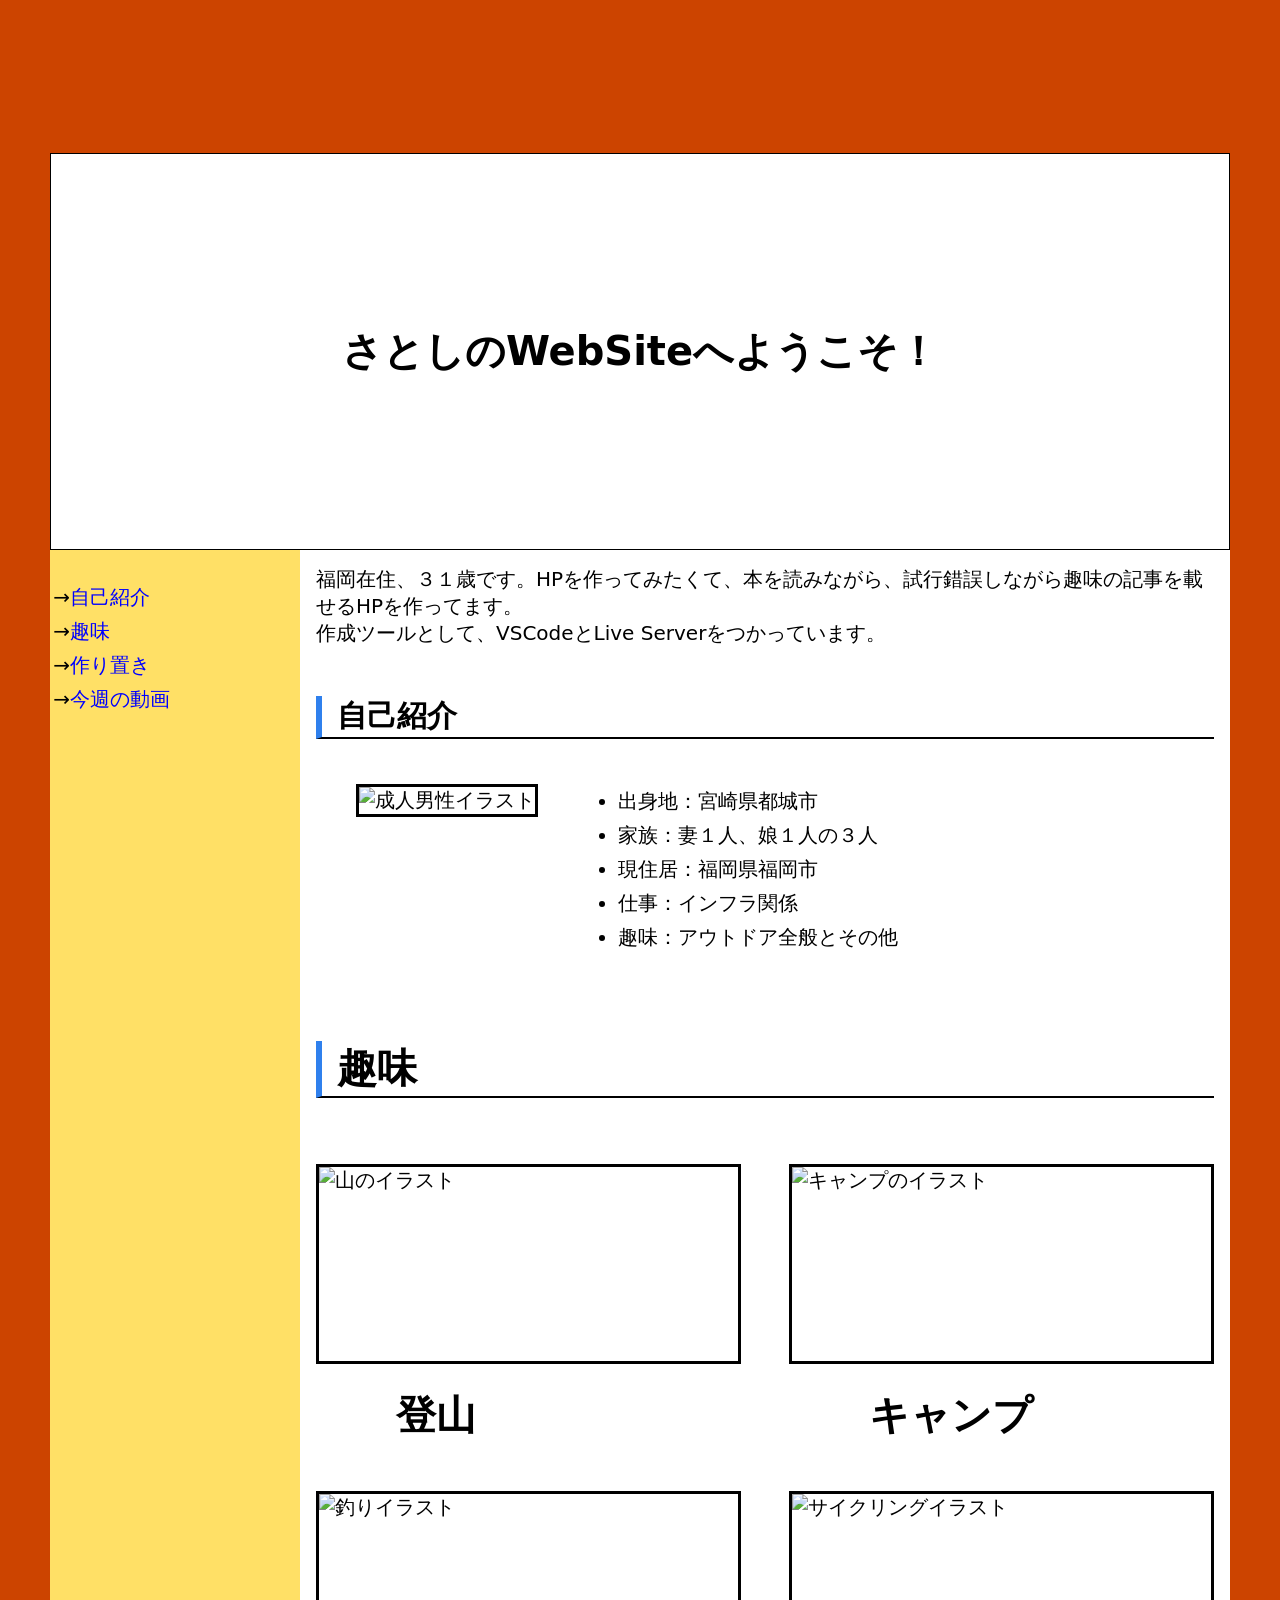
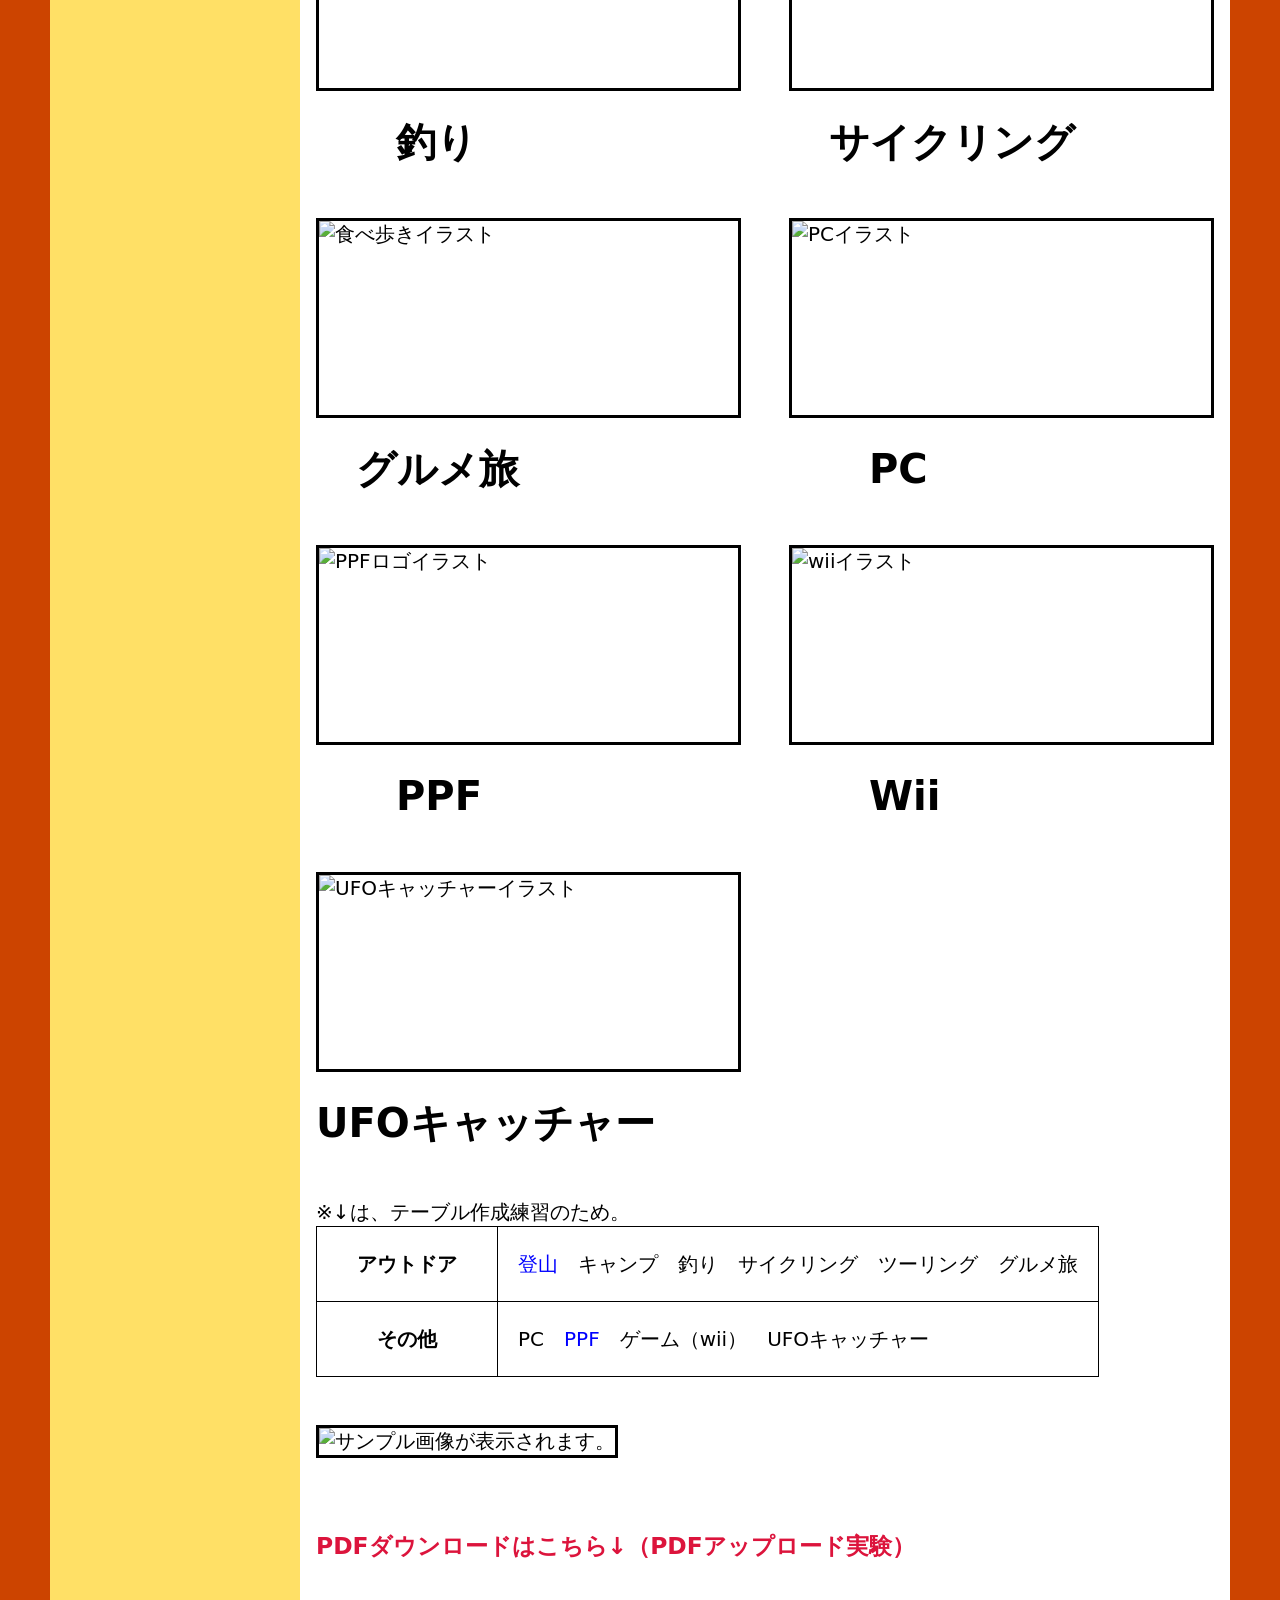
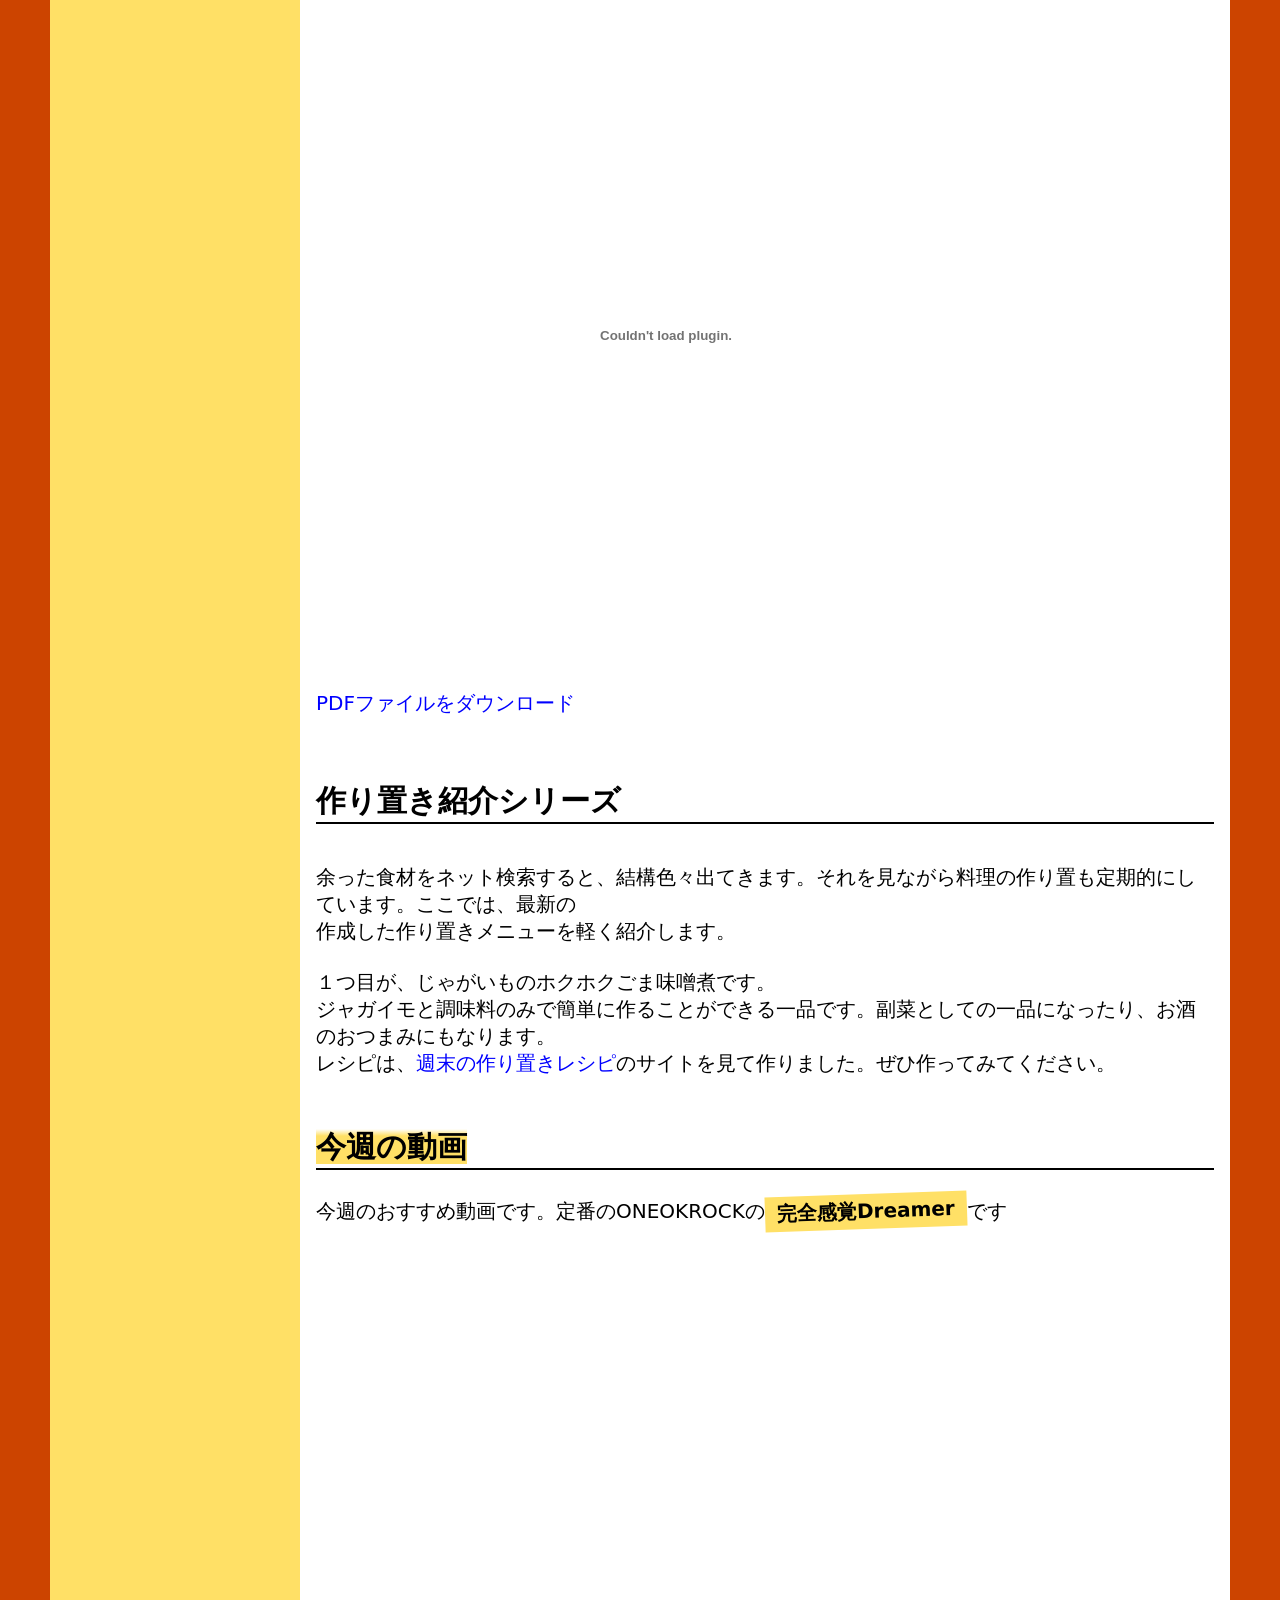
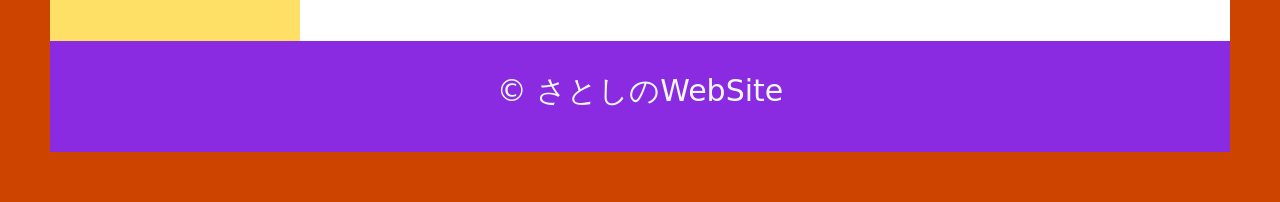
==== index.html @ 6adfbb58 "リベンジ初回アップ リベンジマッチで、初回アップロード" ====
<!DOCTYPE html>
<html lang="ja">
<head>
<meta charset="UTF-8">
<meta name="ViewerPort" content="width=device-width, initial-scale=1.0">
<link rel="stylesheet" href="MywebSitestyle.css">
<title>初めてのWebページ</title>
<head> 
</head>
<body>
    <header class="header">
    </header>
<h1 class="logo hero">さとしのWebSiteへようこそ！</h1>
<div class="a-kaibu">
<nav class="nav">
    <ul>
<li><a href="index.html#syoukai">自己紹介</a></li>
<li><a href="index.html#Myhobby">趣味</a></li>
<li><a href="index.html#mycooking">作り置き</a></li>
<li><a href="index.html#douga">今週の動画</a></li>
    </ul>
</nav>

<main class="main2">
<p1>福岡在住、３１歳です。HPを作ってみたくて、本を読みながら、試行錯誤しながら趣味の記事を載せるHPを作ってます。</p1>
<br><p2>作成ツールとして、VSCodeとLive Serverをつかっています。</p2>
<br>
<br>
<h2 id="dare" class="syoukai">自己紹介</h2>

<div class="flex">
    <figure class="ManImage"><img src="成人男性イラスト.png"width="150px"height="180px"border="3"alt="成人男性イラスト"></figure>

<ul>
    <li>出身地：宮崎県都城市</li>
    <li>  家族：妻１人、娘１人の３人</li>
    <li>現住居：福岡県福岡市</li>
    <li>  仕事：インフラ関係</li>
    <li>  趣味：アウトドア全般とその他</li>
    
</ul>
</div>
<h5 id="Myhobby" class="myhobby">趣味</h5>
<div class="hobbyitems" >
    <div class="item">
        <img src="山のイラスト.png"width="250px"height="200px"border="3"alt="山のイラスト">
        <br><p12><strong>　　登山</strong></p12>
    </div>
    <div class="item">
        <img src="キャンプイラスト.png"width="250px"height="200px"border="3"alt="キャンプのイラスト">
        <br><p12><strong>　　キャンプ</strong></p12>
    </div>
    <div class="item">
<img src="釣りイラスト.png"width="250px"height="200px"border="3"alt="釣りイラスト">
<br><p12><strong>　　釣り</strong></p12>
    </div>
    <div class="item">
    <img src="サイクリングのイラスト.png"width="250px"height="200px"border="3"alt="サイクリングイラスト">
<br><p12><strong>　サイクリング</strong></p12>
    </div>
    <div class="item">
    <img src="食べ歩きイラスト.png"width="250px"height="200px"border="3"alt="食べ歩きイラスト">
<br><p12><strong>　グルメ旅</strong></p12>
    </div>
 <div class="item">
    <img src="PCイラスト.png"width="250px"height="200px"border="3"alt="PCイラスト">
<br><p12><strong>　　PC</strong></p12>
    </div>
 <div class="item">
    <img src="PPFのロゴ.png"width="250px"height="200px"border="3"alt="PPFロゴイラスト">
<br><p12><strong>　　PPF</strong></p12>
    </div>
     <div class="item">
    <img src="wiiのイラスト.png"width="250px"height="200px"border="3"alt="wiiイラスト">
<br><p12><strong>　　Wii</strong></p12>
    </div>
     <div class="item">
    <img src="UFOキャッチャーイラスト.png"width="250px"height="200px"border="3"alt="UFOキャッチャーイラスト">
<br><p12><strong>UFOキャッチャー</strong></p12>
    </div>
</div>
<br><br>
<p13>※↓は、テーブル作成練習のため。</p13>
<table class="hobbyinfo">
    <tr>
        <th>アウトドア　　</th>
        <td><a href="登山.html" target="_blank">登山</a>　キャンプ　釣り　サイクリング　ツーリング　グルメ旅</td>
    </tr>
    <tr>
        <th>その他　　</th>
        <td>PC　<a href="PPF.html" target="_blank">PPF</a>　ゲーム（wii）　UFOキャッチャー</td>
        </tr>
</table>


<br><br><img src="山々のイラスト.svg" width="500px"height="400px"border="3"alt="サンプル画像が表示されます。">
<br>
<br>
<br>
<h3>PDFダウンロードはこちら↓（PDFアップロード実験）</h3>
<embed src="pdf_test.pdf" type="application/pdf" width="700px"height="700px">
<br><p5><a href="pdf_test.pdf" download="pdf_test">PDFファイルをダウンロード</a></p5>
<br>
<br>
<h4 id="mycooking">作り置き紹介シリーズ</h4>
<p8>余った食材をネット検索すると、結構色々出てきます。それを見ながら料理の作り置も定期的にしています。ここでは、最新の</p8>
<br>
<p8>作成した作り置きメニューを軽く紹介します。</p8>
<br>
<br>
<p9>１つ目が、じゃがいものホクホクごま味噌煮です。</p9>
<br><p10>ジャガイモと調味料のみで簡単に作ることができる一品です。副菜としての一品になったり、お酒のおつまみにもなります。</p10>
<br><p11>レシピは、<a href="https://mayukitchen.com/simmered-potato-sesame-miso/" target="_blank">週末の作り置きレシピ</a>のサイトを見て作りました。ぜひ作ってみてください。</p11>
<br>

<h6 id="douga" class="douga"><span>今週の動画</span></h6>
<br>
<p13 class="osusumedouga">今週のおすすめ動画です。定番のONEOKROCKの<strong class="douganame">完全感覚Dreamer</strong>です</p13>
<iframe class="youtubefreame" width="696" height="391" src="https://www.youtube.com/embed/xGbxsiBZGPI?list=RDxGbxsiBZGPI" title="ONE OK ROCK 「完全感覚Dreamer」" frameborder="0" allow="accelerometer; autoplay; clipboard-write; encrypted-media; gyroscope; picture-in-picture; web-share" referrerpolicy="strict-origin-when-cross-origin" allowfullscreen></iframe>
</main>
</div>
</body>

<footer class="footer1">
    <p6>&copy; さとしのWebSite</p6>
</footer>
</body>
</html>
---- MywebSitestyle.css ----
body {
  font-family: system-ui, sans-serif;
  margin: 0 auto 0 auto;
  padding: 50px; /*高さ*/
  max-width: 2000px;  /*画像の伸縮の上限の設定*/
  background-color: #cc4400;
}
html{font-size: 20px;
font-family: sans-serif;
}

*{box-sizing: border-box;
}

/*ヘッダーの背景画像の設定*/
.header{background-image: url(山々のイラスト.png);
padding-top: 93px;
background-repeat: repeat-x;

}
.a-kaibu{display: flex;}

.nav{font-size: 20px;
width: 250px;
flex-shrink: 0;
background: #ffe066;}

.main2{flex: 1;
padding: 16px;
background-color: white;
margin: 0 0 0 0;}

/*タイトル（見出し）*/
h1 {/*background-color: rgb(30, 129, 210);*/
  color: #cc4400;
  padding-top: 0px;
  padding-bottom: 0px;
}



/*自己紹介（見出し）の下線部の設定。*/
h2{border-bottom:  2px solid black;}/*<h2>タグの文字に2pxの黒色の下線を引く*/

/*自己紹介（見出し）の左太線の設定*/
.syoukai{border-left: 6px solid #2f80ed;
  padding-left: 15px;
}

.flex{display: flex;}

/*趣味（見出し）の設定*/
h5{font-size: 40px;
  border-bottom:  2px solid black;
}

/*趣味（見出し）の左太線の設定*/
.myhobby{border-left: 6px solid #2f80ed;
padding-left: 15px;}

/*掛線の設定（枠組み）*/
.hobbyinfo{border-collapse: collapse;}


.hobbyinfo th,.hobbyinfo td{border: 1px solid black;
padding: 20px;}

p12{font-size: 40px;}

.hobbyitems{
  display: grid;
  grid-template-columns: repeat(auto-fit,minmax(280px,1fr));
  gap: clamp(20px,4vw,48px);
}

.hobbyitems img{ 
  width: 100%;
  height: 200px; /* 必要に応じて高さを固定 */
  object-fit:contain; /* 画像の比率を保ちつつ、はみ出た部分を切り抜いて枠に合わせる */
  display: block; /* 画像下の余白を消す */
}



/*タイトル（見出し）のlogoクラスの設定*/
.logo{text-align:center;
  background-repeat: no-repeat; /*ヒーロー画像の繰返処理設定*/
  background-position: center;/*配置場所*/
  background-size: cover;/*画面全体表示or画像全体表示の設定*/
  color: black;/*<h1>の文字の色*/
  margin: 10px 0 0 0;
  border: 0.5px solid black;
  padding: 0 0 0 0;
}

/*<h1>のところへのヒーロー画像の挿入*/
.logo.hero{
  padding: 170px 0 ;
  background-image: url(パーティー文字挿入可能画像.jpeg);
  background-color: white;
  
  
}

/*ナビゲーション(3つのやつ）全体のフォントサイズ設定*/
nav{font-size: 20px;
}

/*ナビゲーションの空間間隔、、上方向の間隔の設定、表示スタイル→*/
.nav ul{
  margin: 30px 0 30px 20px;
  padding:0;
  list-style-type: "→";
}

/*p、li、td全体の文字のサイズの設定*/
p,li,td{line-height: 1.7;
}
/*すべての<a>のリンクの文字の色*/
a:link{
  color: blue;
  text-decoration: none;
}
/*すべての<a>のリンク先が訪問済みであるかどうか？？*/
a:visited{
  color: blue;
  text-decoration: none;
}

/*すべての<a>のマウスポインタを文字にあてたときの下線部分の設定*/
a:hover
{
  color: blue;
  text-decoration: underline;
}

/*<a>の文字がマウスポインタで押されているとき*/
a:active{
  color: blue;
  text-decoration: underline;
}

/*すべてのimgタグの画像が、親BOｘの幅に伸縮できるようにする設定*/
img{max-width: 100%;}






/*色の設定*/
h3 {color: crimson;
}

/*p3 {padding: 20px;
}*/

/*PDFの枠線の設定*/
embed{border: 2px solid #0000;}

/*作り置き紹介シリーズ（見出し）の設定*/
h4{
  font-size: 30px;
  border-bottom: 2px solid black;
}

/*今週の動画（見出し）の下線部の設定*/
h6{font-size: 30px;
border-bottom: 2px solid black;
margin: 0 auto 0 auto;
}

/*今週の動画（見出し）の幅設定*/
/*.douga{padding-top: 20px;
margin: 20px auto 20px auto;}
※ 6/7コメントアウト他レイアウト実験*/

.douga{padding-top: 50px;}

/*今週の動画（見出し）の強調lineの設定*/
h6 span{background:linear-gradient(transparent 0,#ffe066 20%);}

.osusumedouga{padding-bottom: 20px;}
p13{padding-bottom: 20px;}

/*上の文章とyoutubeフレームとの間隔をあける設定*/
.youtubefreame{padding-top: 20px;}

/*Youtubeの曲名の強調ラインの設定*/
.douganame{background: #ffe066;
display: inline-block;
padding: 4px 12px;
transform: rotate(-2deg);}




/*フッターの設定。*/
.footer1{
  padding-top: 40px; /*文字の上に40px幅まで塗る*/
  padding-bottom: 40px;/*文字の下に40px幅まで塗る*/
  text-align: center;/*文字の配置位置*/
  background-color: blueviolet; /*塗りつぶしの色*/
  color: aliceblue;/*フッターの文字の色*/
  margin: -10px auto 0 auto;
  
}

/*フッターの文字のフォントサイズ*/
p6{
  font-size: 30px;
}
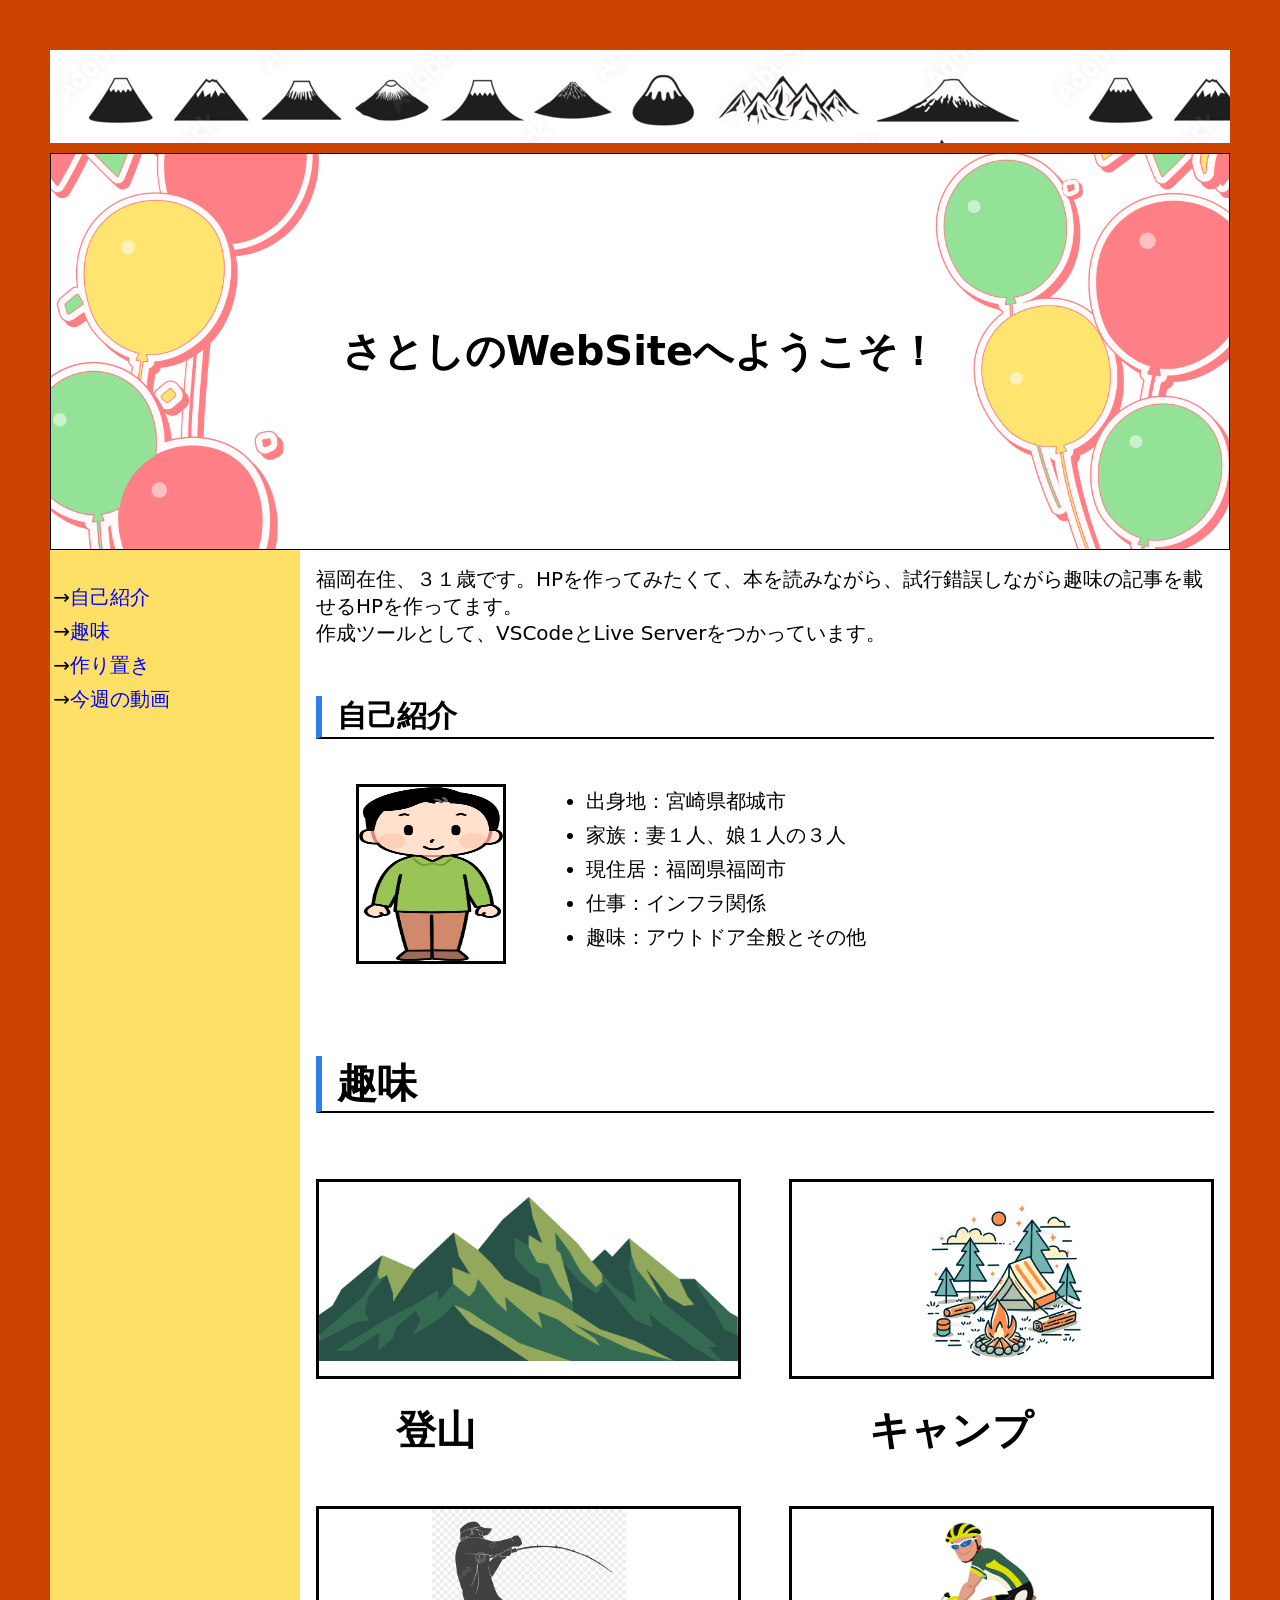
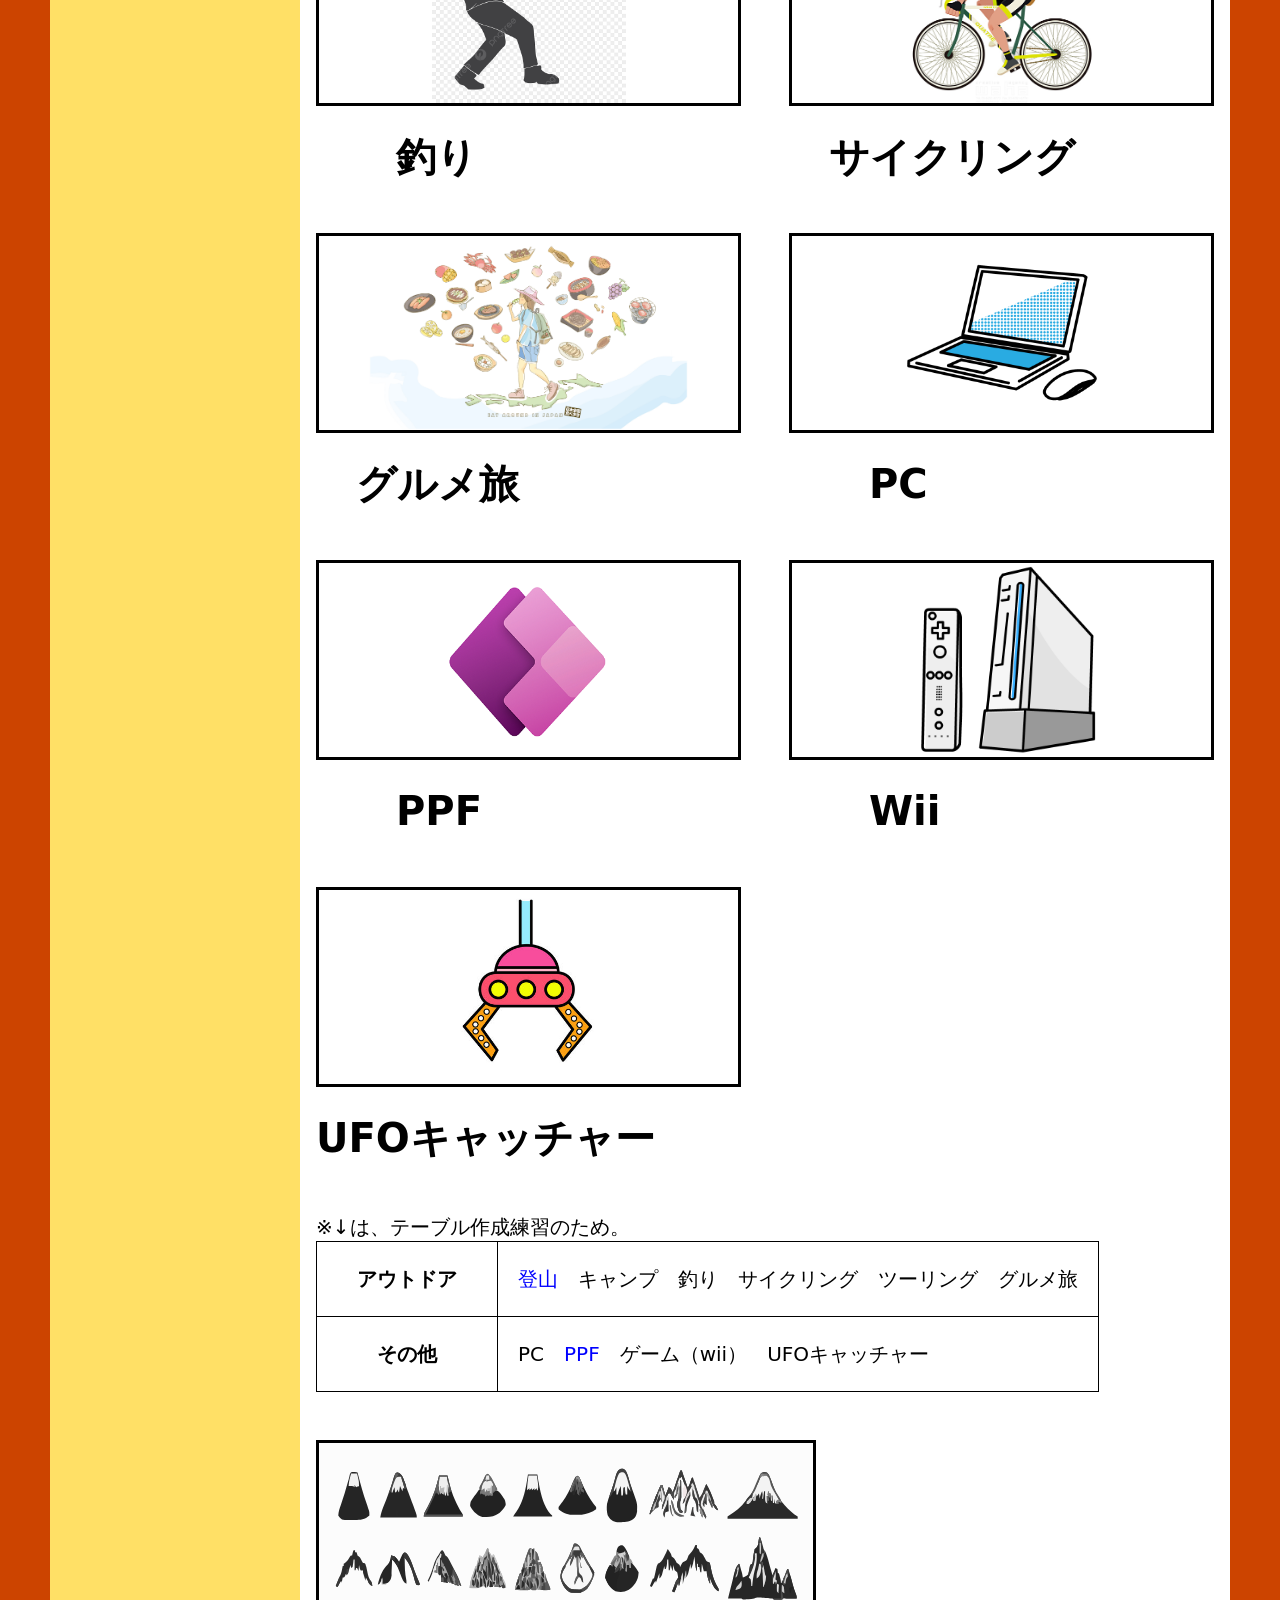
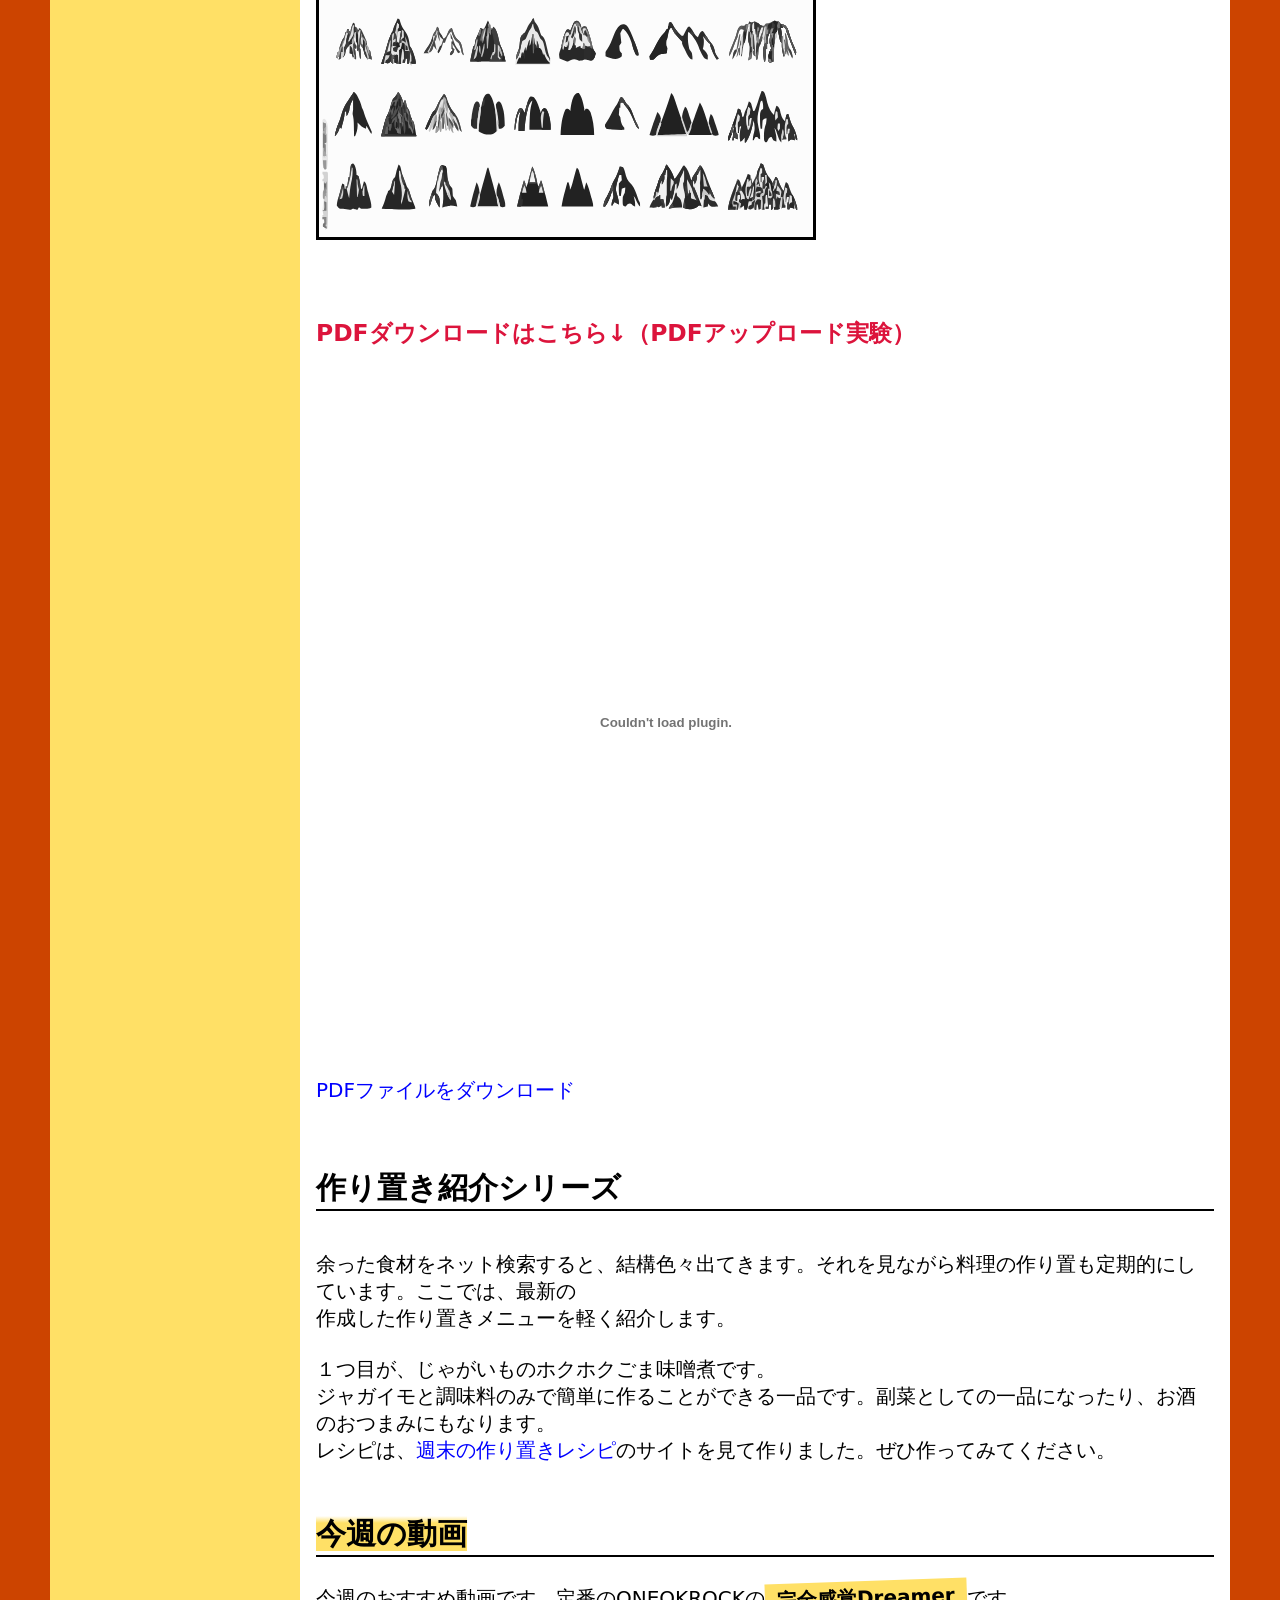
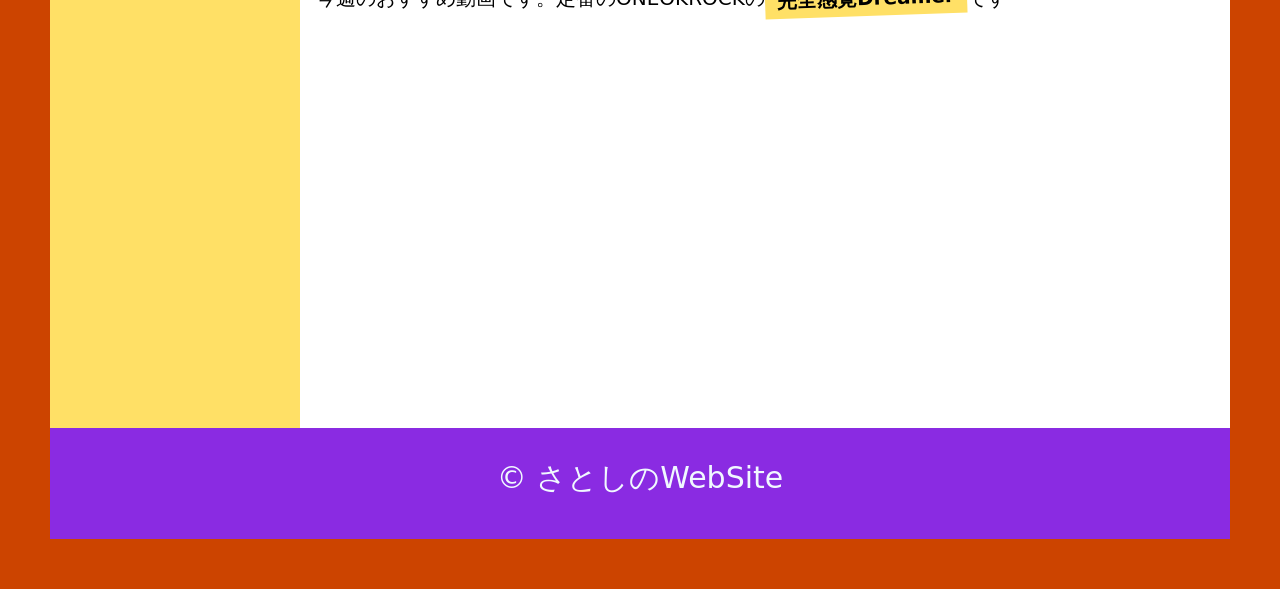
==== commit a33ba0d1: "Update index.html" ====
--- a/index.html
+++ b/index.html
@@ -125,4 +125,4 @@
     <p6>&copy; さとしのWebSite</p6>
 </footer>
 </body>
-</html>+</html>
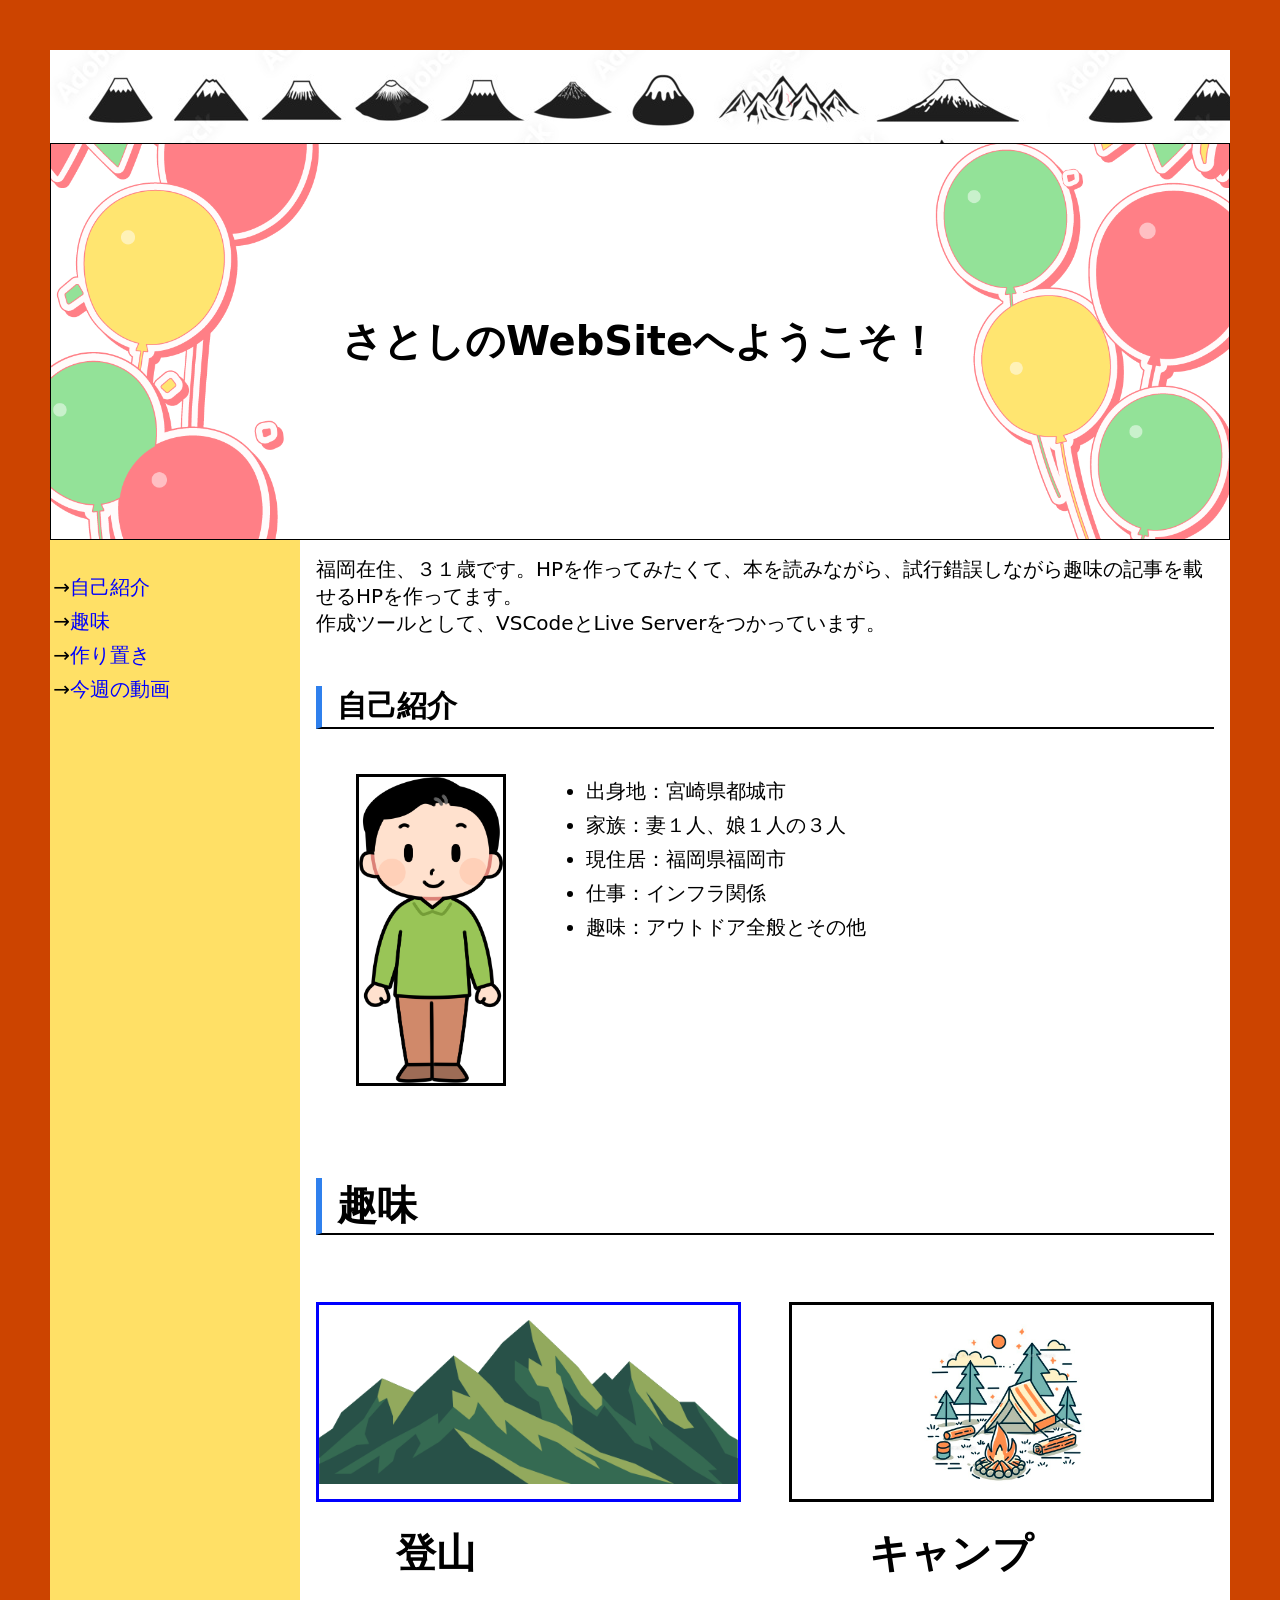
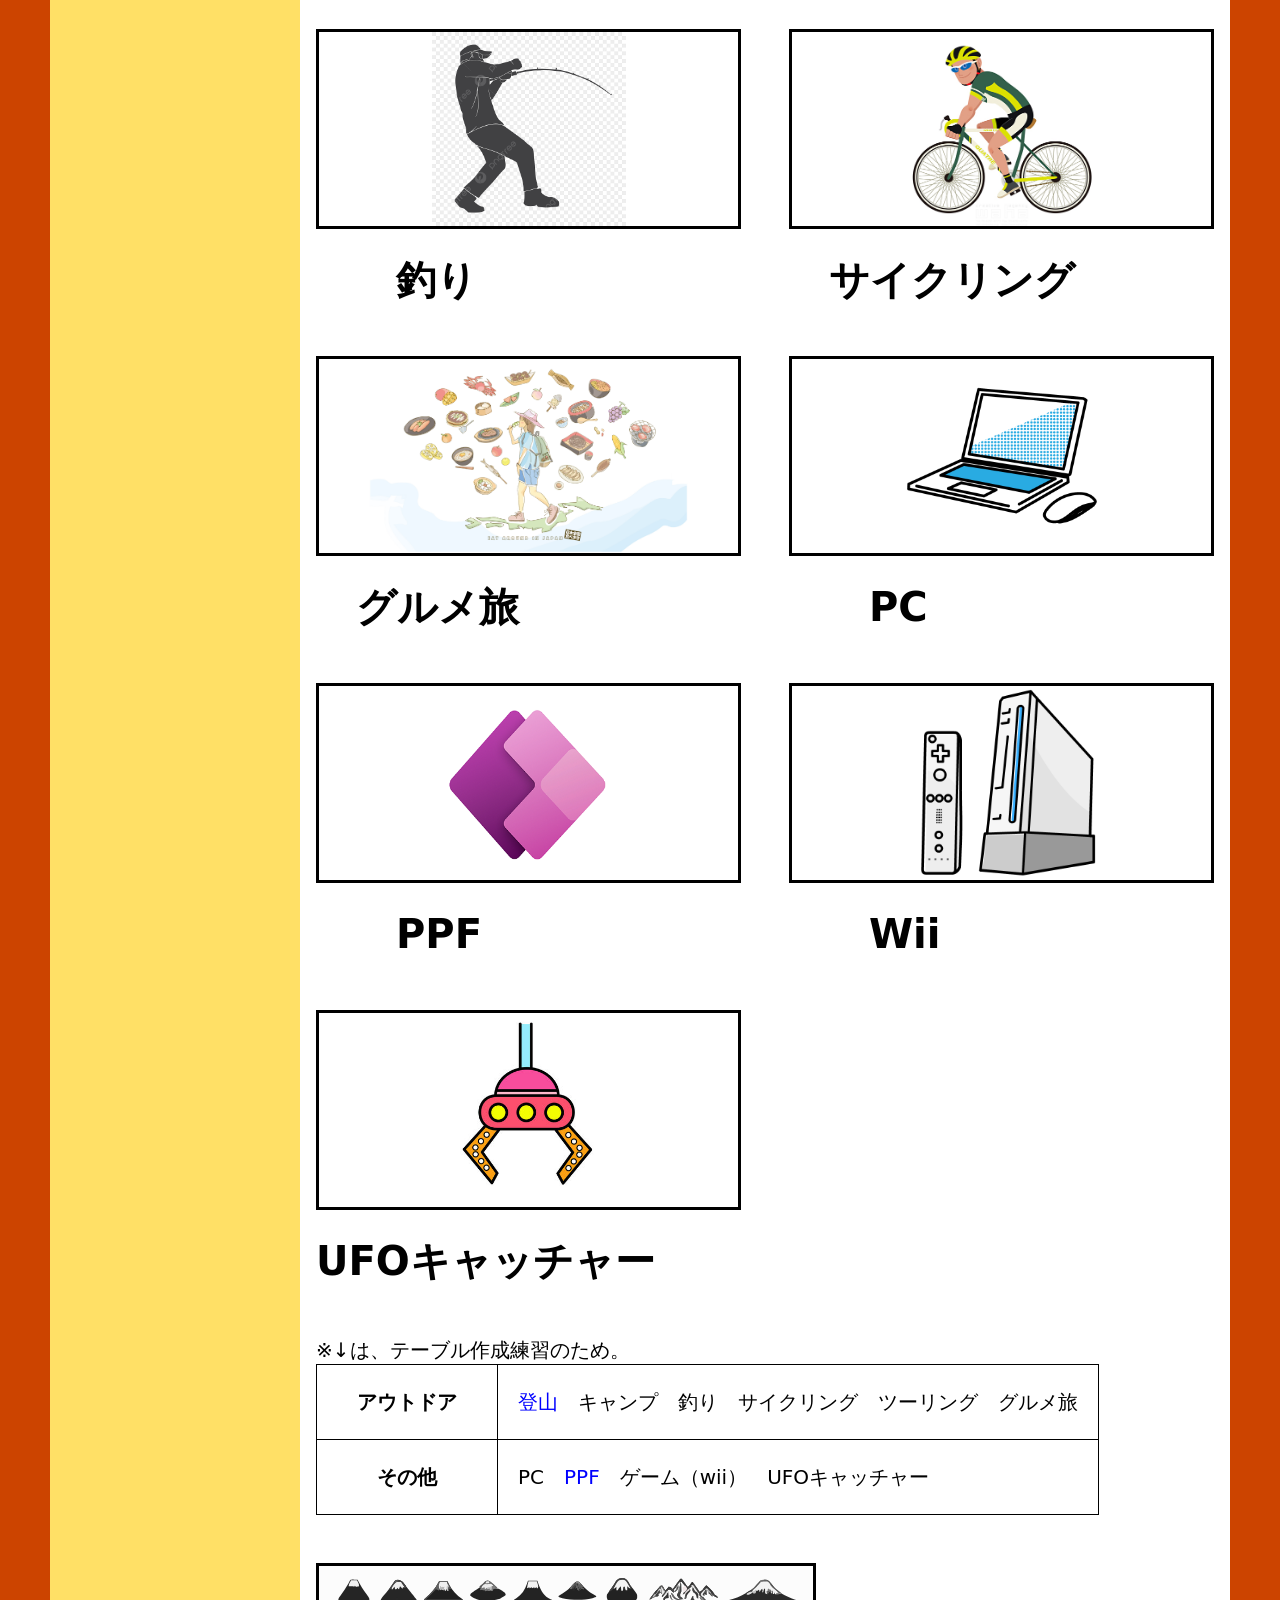
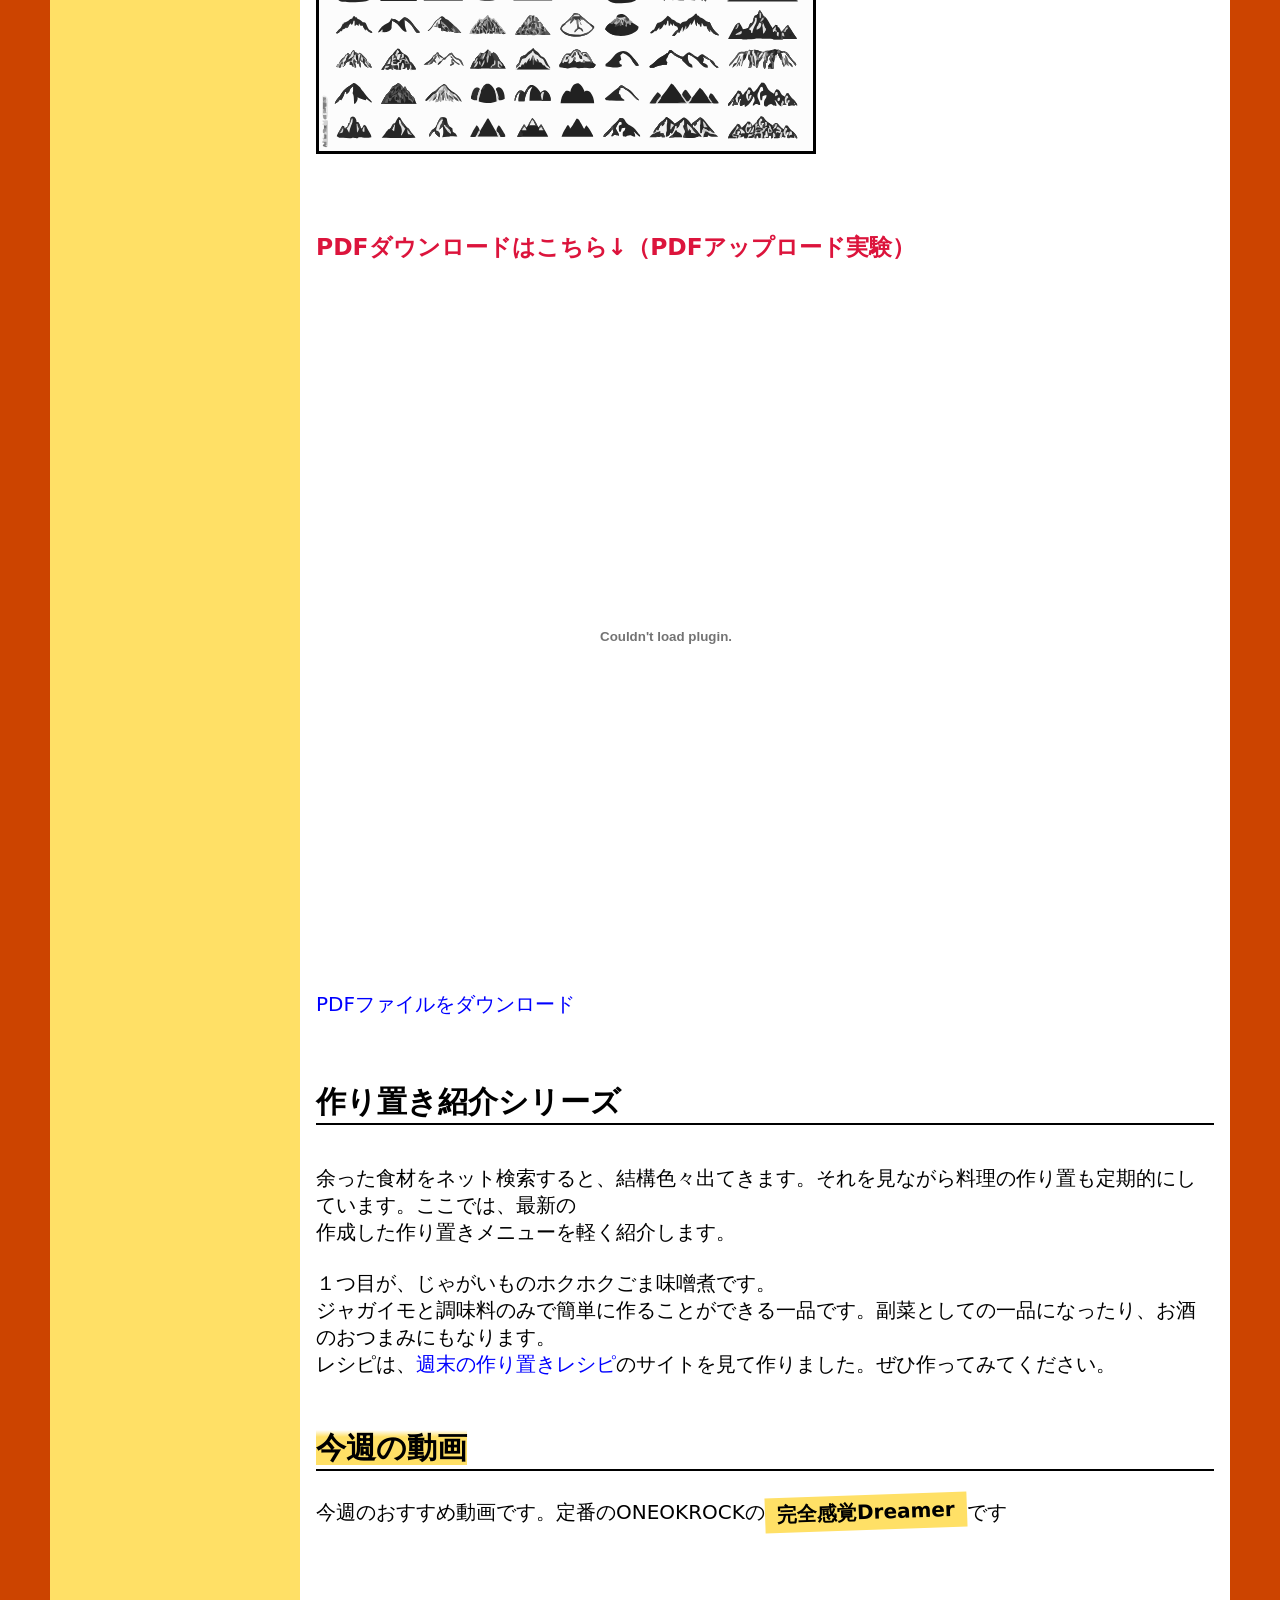
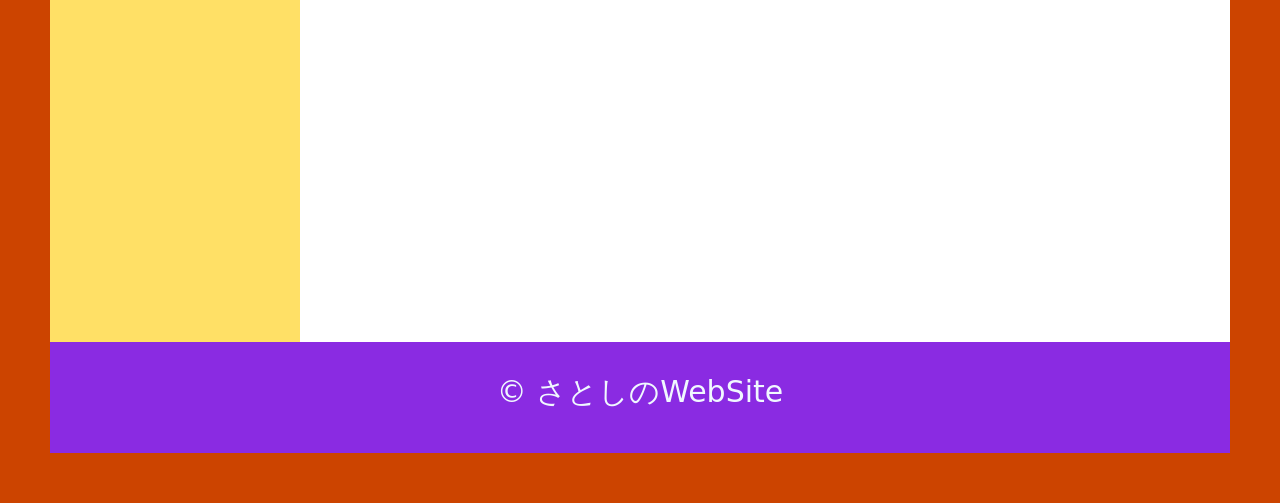
==== commit b55b2b66: "最新版20261015時点" ====
--- a/index.html
+++ b/index.html
@@ -29,7 +29,7 @@
 <h2 id="dare" class="syoukai">自己紹介</h2>
 
 <div class="flex">
-    <figure class="ManImage"><img src="成人男性イラスト.png"width="150px"height="180px"border="3"alt="成人男性イラスト"></figure>
+    <figure class="ManImage"><img src="成人男性イラスト.png"width="150px"height="180px"border="3"alt="成人男性イラスト" class="kaitenaicon"></figure>
 
 <ul>
     <li>出身地：宮崎県都城市</li>
@@ -43,7 +43,8 @@
 <h5 id="Myhobby" class="myhobby">趣味</h5>
 <div class="hobbyitems" >
     <div class="item">
-        <img src="山のイラスト.png"width="250px"height="200px"border="3"alt="山のイラスト">
+        <a href="登山.html"target="_blank">
+        <img  src="山のイラスト.png"width="250px"height="200px"border="3"alt="山のイラスト"></a>
         <br><p12><strong>　　登山</strong></p12>
     </div>
     <div class="item">
@@ -125,4 +126,4 @@
     <p6>&copy; さとしのWebSite</p6>
 </footer>
 </body>
-</html>
+</html>
--- a/MywebSitestyle.css
+++ b/MywebSitestyle.css
@@ -4,6 +4,7 @@
   padding: 50px; /*高さ*/
   max-width: 2000px;  /*画像の伸縮の上限の設定*/
   background-color: #cc4400;
+  -webkit-text-size-adjust: 100%;
 }
 html{font-size: 20px;
 font-family: sans-serif;
@@ -11,14 +12,21 @@
 
 *{box-sizing: border-box;
 }
+
+/*すべてのimgタグの画像が、親BOｘの幅に伸縮できるようにする設定*/
+img{max-width: 100%;
+height: auto;}
 
 /*ヘッダーの背景画像の設定*/
 .header{background-image: url(山々のイラスト.png);
 padding-top: 93px;
 background-repeat: repeat-x;
 
-}
-.a-kaibu{display: flex;}
+
+}
+.a-kaibu{display: flex;
+margin: 0 auto 0 auto;
+max-width: 2000px;}
 
 .nav{font-size: 20px;
 width: 250px;
@@ -28,7 +36,7 @@
 .main2{flex: 1;
 padding: 16px;
 background-color: white;
-margin: 0 0 0 0;}
+margin: 0 auto 0 auto;}/*元設定は、0 0 0 0　※20260710に設定適用がおかしくなったら元設定に戻す。*/
 
 /*タイトル（見出し）*/
 h1 {/*background-color: rgb(30, 129, 210);*/
@@ -37,7 +45,10 @@
   padding-bottom: 0px;
 }
 
-
+@keyframes 
+spin{
+  0%{ transform: rotate(0deg);}100%{ transform: rotate(360deg);}}
+.kaitenaicon{animation: spin 2s linear infinite;}
 
 /*自己紹介（見出し）の下線部の設定。*/
 h2{border-bottom:  2px solid black;}/*<h2>タグの文字に2pxの黒色の下線を引く*/
@@ -84,22 +95,23 @@
 
 /*タイトル（見出し）のlogoクラスの設定*/
 .logo{text-align:center;
-  background-repeat: no-repeat; /*ヒーロー画像の繰返処理設定*/
+  background-repeat: no-repeat; 
   background-position: center;/*配置場所*/
-  background-size: cover;/*画面全体表示or画像全体表示の設定*/
+  background-size:cover;/*画面全体表示or画像全体表示の設定*/
   color: black;/*<h1>の文字の色*/
-  margin: 10px 0 0 0;
+  margin: 10px auto 0 auto; /*20260710追加分。適用できてなかったらいったん削除する。10 0 0 0*/
   border: 0.5px solid black;
-  padding: 0 0 0 0;
+  padding: 0 0 0 0; 
+
+  
 }
 
 /*<h1>のところへのヒーロー画像の挿入*/
 .logo.hero{
-  padding: 170px 0 ;
+  padding: 170px 0 ; 
   background-image: url(パーティー文字挿入可能画像.jpeg);
   background-color: white;
-  
-  
+  margin:0 0 0 0;
 }
 
 /*ナビゲーション(3つのやつ）全体のフォントサイズ設定*/
@@ -139,13 +151,6 @@
   color: blue;
   text-decoration: underline;
 }
-
-/*すべてのimgタグの画像が、親BOｘの幅に伸縮できるようにする設定*/
-img{max-width: 100%;}
-
-
-
-
 
 
 /*色の設定*/
@@ -211,4 +216,4 @@
   font-size: 30px;
 }
 
-
+@media(max-width: 767px){.logo.hero{margin: 0 -100px 0 0;}}
